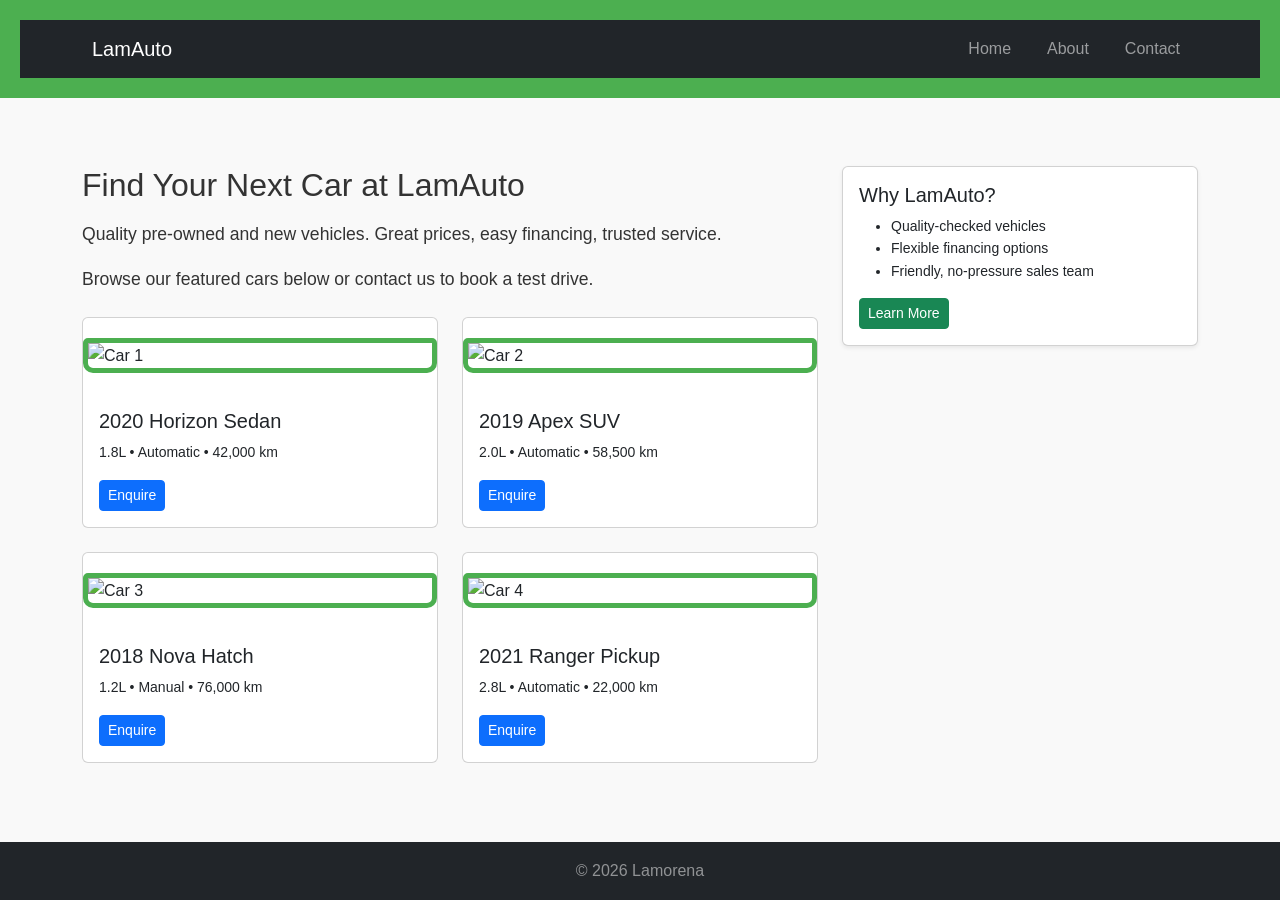
==== index.html @ a67252d9 "Updated LamAuto About and Contact pages" ====
<!DOCTYPE html>

<html lang="en">
<head>
    <meta charset="UTF-8">
    <meta name="viewport" content="width=device-width, initial-scale=1.0">
    <title>LamAuto | Car Dealership</title>

    <!-- Bootstrap CSS -->
    <link href="https://cdn.jsdelivr.net/npm/bootstrap@5.3.0/dist/css/bootstrap.min.css" rel="stylesheet">

    <!-- Custom CSS -->
    <link rel="stylesheet" href="styles.css">
</head>
<body>
  <!-- Header / Bootstrap Navbar -->
  <header>
    <nav class="navbar navbar-expand-lg navbar-dark bg-dark">
      <div class="container">
        <a class="navbar-brand" href="index.html">LamAuto</a>

        <!-- Mobile toggle button -->
        <button class="navbar-toggler" type="button" data-bs-toggle="collapse" data-bs-target="#navbarNav"
                aria-controls="navbarNav" aria-expanded="false" aria-label="Toggle navigation">
          <span class="navbar-toggler-icon"></span>
        </button>

        <!-- Collapsible navigation links -->
        <div class="collapse navbar-collapse" id="navbarNav">
          <ul class="navbar-nav ms-auto">
  <li class="nav-item"><a class="nav-link" href="index.html">Home</a></li>
  <li class="nav-item"><a class="nav-link" href="about.html">About</a></li>
  <li class="nav-item"><a class="nav-link" href="contact.html">Contact</a></li>
</ul>
        </div>
      </div>
    </nav>
  </header>

  <!-- Main content with Bootstrap grid -->
  <main class="container my-5">
  <div class="row g-4">
    
    <!-- Left column: Intro + Featured Cars -->
    <div class="col-md-8">
      <h2 class="mb-3">Find Your Next Car at LamAuto</h2>
      <p>Quality pre‑owned and new vehicles. Great prices, easy financing, trusted service.</p>
      <p class="mb-4">Browse our featured cars below or contact us to book a test drive.</p>

      <div class="row row-cols-1 row-cols-md-2 g-4">

        <!-- Car 1 -->
        <div class="col">
          <div class="card h-100">
            <img src="images/car1.jpg" class="card-img-top" alt="Car 1">
            <div class="card-body">
              <h5 class="card-title">2020 Horizon Sedan</h5>
              <p class="card-text small">1.8L • Automatic • 42,000 km</p>
              <a href="contact.html" class="btn btn-primary btn-sm">Enquire</a>
            </div>
          </div>
        </div>

        <!-- Car 2 -->
        <div class="col">
          <div class="card h-100">
            <img src="images/car2.jpg" class="card-img-top" alt="Car 2">
            <div class="card-body">
              <h5 class="card-title">2019 Apex SUV</h5>
              <p class="card-text small">2.0L • Automatic • 58,500 km</p>
              <a href="contact.html" class="btn btn-primary btn-sm">Enquire</a>
            </div>
          </div>
        </div>

        <!-- Car 3 -->
        <div class="col">
          <div class="card h-100">
            <img src="images/car3.jpg" class="card-img-top" alt="Car 3">
            <div class="card-body">
              <h5 class="card-title">2018 Nova Hatch</h5>
              <p class="card-text small">1.2L • Manual • 76,000 km</p>
              <a href="contact.html" class="btn btn-primary btn-sm">Enquire</a>
            </div>
          </div>
        </div>

        <!-- Car 4 -->
        <div class="col">
          <div class="card h-100">
            <img src="images/car4.jpg" class="card-img-top" alt="Car 4">
            <div class="card-body">
              <h5 class="card-title">2021 Ranger Pickup</h5>
              <p class="card-text small">2.8L • Automatic • 22,000 km</p>
              <a href="contact.html" class="btn btn-primary btn-sm">Enquire</a>
            </div>
          </div>
        </div>

      </div>
    </div>

    <!-- Right column: Why choose us -->
    <div class="col-md-4">
      <div class="card shadow-sm">
        <div class="card-body">
          <h5 class="card-title">Why LamAuto?</h5>
          <ul class="small mb-3">
            <li>Quality‑checked vehicles</li>
            <li>Flexible financing options</li>
            <li>Friendly, no‑pressure sales team</li>
          </ul>
          <a href="about.html" class="btn btn-success btn-sm">Learn More</a>
        </div>
      </div>
    </div>

  </div>
</main>

  <!-- Footer -->
  <footer class="bg-dark text-white-50 py-3">
    <div class="container text-center">
      &copy; 2026 Lamorena
    </div>
  </footer>

  <!-- Bootstrap JS and dependencies (keep these just before </body>) -->
  <script src="https://cdn.jsdelivr.net/npm/@popperjs/core@2.11.6/dist/umd/popper.min.js"></script>
  <script src="https://cdn.jsdelivr.net/npm/bootstrap@5.3.0/dist/js/bootstrap.min.js"></script>
</body>
</html>
---- styles.css ----
body {
  font-family: Arial, sans-serif;
  color: #333;
  background-color: #f9f9f9;
  margin: 0;
  padding: 0;
  line-height: 1.6;}

header{
    background-color: #4caf50;
    color: white;
    padding: 20px;
    text-align: center;}  

header h1{
    margin: 0;
}    

nav a{
    color: white;
    text-decoration: none;
    margin: 0 10px;
}

nav a:hover{
    text-decoration: underline;
}

main{ 
    padding: 20px;
    max-width: 800px;
    margin: 0 auto;
}

main img{ 
    max-width: 100%;
    height: auto;
    display: block;
    margin: 20px 0;
}

footer{
    background-color: #333;
    color: white;
    text-align: center;
    padding: 10px;
    position: fixed;
    bottom: 0;
    width: 100%;
}

p{
    font-size: 1.1em;
}

a{
    color: #4caf50;
    text-decoration: none;
}

a:hover{
    text-decoration: underline;
}

img{
    border: 5px solid #4caf50;
    border-radius: 10px;
}

main a[href^="mailto:"] {
    color: #ff5722;
    font-weight: bold;
}
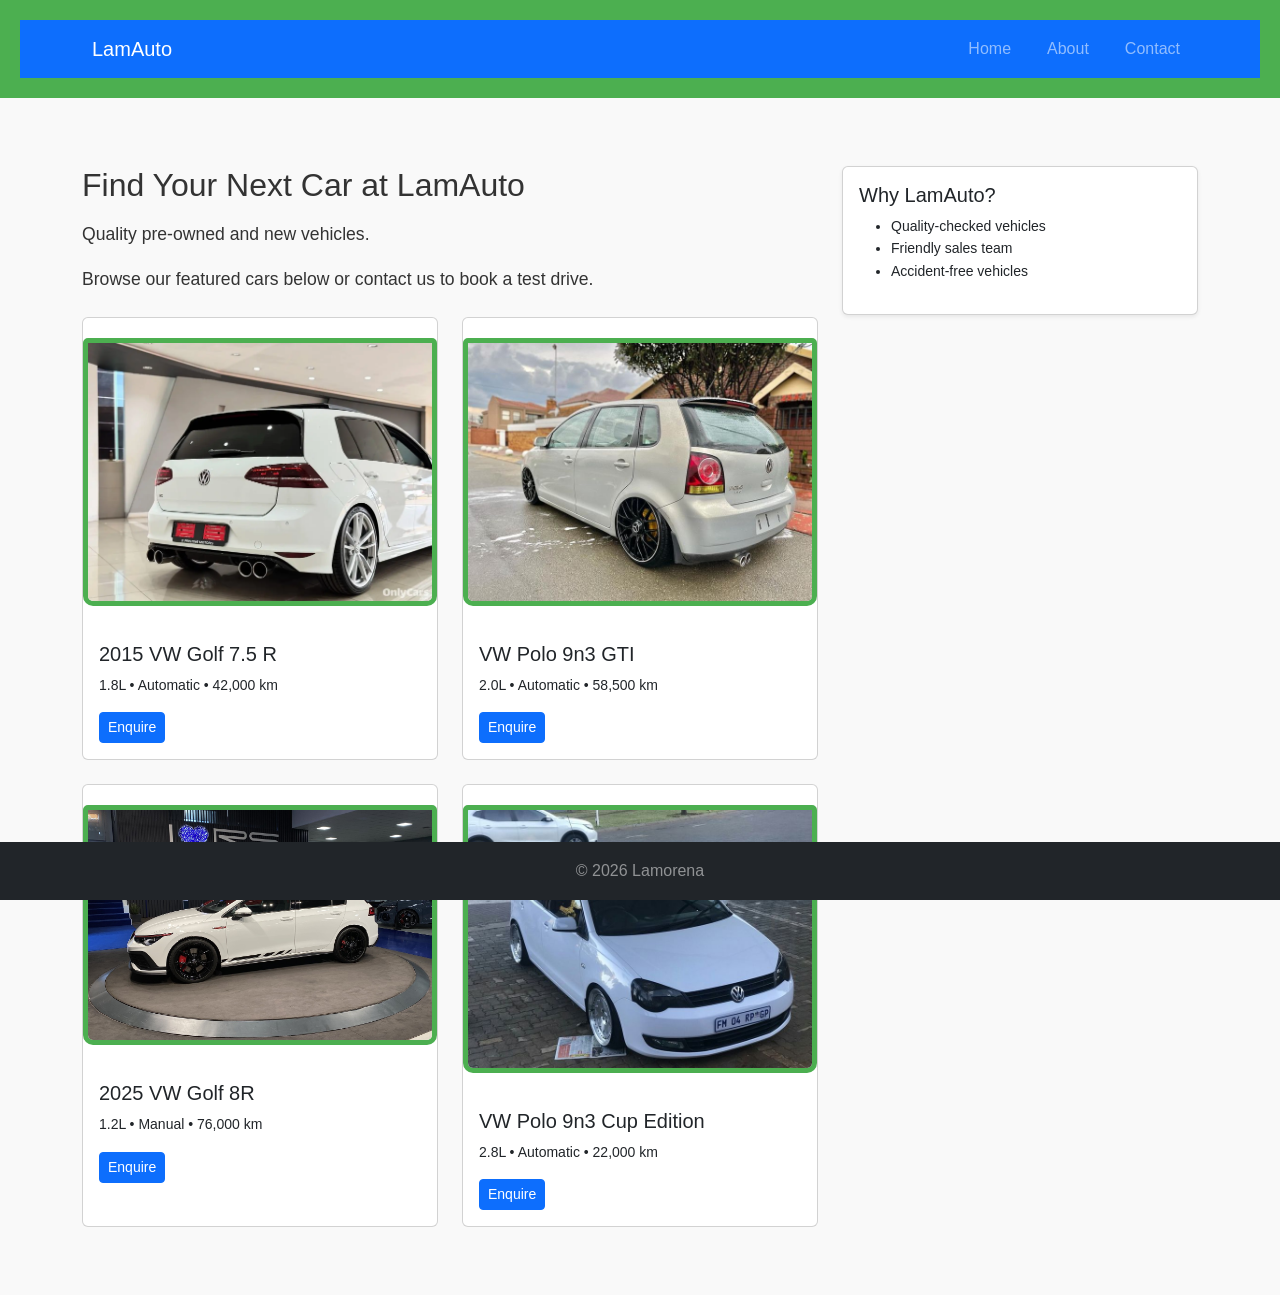
==== commit 7001a1ba: "Updated navbar color, car names, Why LamAuto card, and removed sentence" ====
--- a/index.html
+++ b/index.html
@@ -15,7 +15,7 @@
 <body>
   <!-- Header / Bootstrap Navbar -->
   <header>
-    <nav class="navbar navbar-expand-lg navbar-dark bg-dark">
+    <nav class="navbar navbar-expand-lg navbar-dark bg-primary">
       <div class="container">
         <a class="navbar-brand" href="index.html">LamAuto</a>
 
@@ -44,7 +44,7 @@
     <!-- Left column: Intro + Featured Cars -->
     <div class="col-md-8">
       <h2 class="mb-3">Find Your Next Car at LamAuto</h2>
-      <p>Quality pre‑owned and new vehicles. Great prices, easy financing, trusted service.</p>
+      <p>Quality pre‑owned and new vehicles.</p>
       <p class="mb-4">Browse our featured cars below or contact us to book a test drive.</p>
 
       <div class="row row-cols-1 row-cols-md-2 g-4">
@@ -54,7 +54,7 @@
           <div class="card h-100">
             <img src="images/car1.jpg" class="card-img-top" alt="Car 1">
             <div class="card-body">
-              <h5 class="card-title">2020 Horizon Sedan</h5>
+              <h5 class="card-title">2015 VW Golf 7.5 R</h5>
               <p class="card-text small">1.8L • Automatic • 42,000 km</p>
               <a href="contact.html" class="btn btn-primary btn-sm">Enquire</a>
             </div>
@@ -66,7 +66,7 @@
           <div class="card h-100">
             <img src="images/car2.jpg" class="card-img-top" alt="Car 2">
             <div class="card-body">
-              <h5 class="card-title">2019 Apex SUV</h5>
+              <h5 class="card-title">VW Polo 9n3 GTI</h5>
               <p class="card-text small">2.0L • Automatic • 58,500 km</p>
               <a href="contact.html" class="btn btn-primary btn-sm">Enquire</a>
             </div>
@@ -78,7 +78,7 @@
           <div class="card h-100">
             <img src="images/car3.jpg" class="card-img-top" alt="Car 3">
             <div class="card-body">
-              <h5 class="card-title">2018 Nova Hatch</h5>
+              <h5 class="card-title">2025 VW Golf 8R</h5>
               <p class="card-text small">1.2L • Manual • 76,000 km</p>
               <a href="contact.html" class="btn btn-primary btn-sm">Enquire</a>
             </div>
@@ -90,7 +90,7 @@
           <div class="card h-100">
             <img src="images/car4.jpg" class="card-img-top" alt="Car 4">
             <div class="card-body">
-              <h5 class="card-title">2021 Ranger Pickup</h5>
+              <h5 class="card-title">VW Polo 9n3 Cup Edition</h5>
               <p class="card-text small">2.8L • Automatic • 22,000 km</p>
               <a href="contact.html" class="btn btn-primary btn-sm">Enquire</a>
             </div>
@@ -102,18 +102,17 @@
 
     <!-- Right column: Why choose us -->
     <div class="col-md-4">
-      <div class="card shadow-sm">
-        <div class="card-body">
-          <h5 class="card-title">Why LamAuto?</h5>
-          <ul class="small mb-3">
-            <li>Quality‑checked vehicles</li>
-            <li>Flexible financing options</li>
-            <li>Friendly, no‑pressure sales team</li>
-          </ul>
-          <a href="about.html" class="btn btn-success btn-sm">Learn More</a>
-        </div>
-      </div>
+  <div class="card shadow-sm">
+    <div class="card-body">
+      <h5 class="card-title">Why LamAuto?</h5>
+      <ul class="small mb-3">
+        <li>Quality‑checked vehicles</li>
+        <li>Friendly sales team</li>
+        <li>Accident‑free vehicles</li>
+      </ul>
     </div>
+  </div>
+</div>
 
   </div>
 </main>
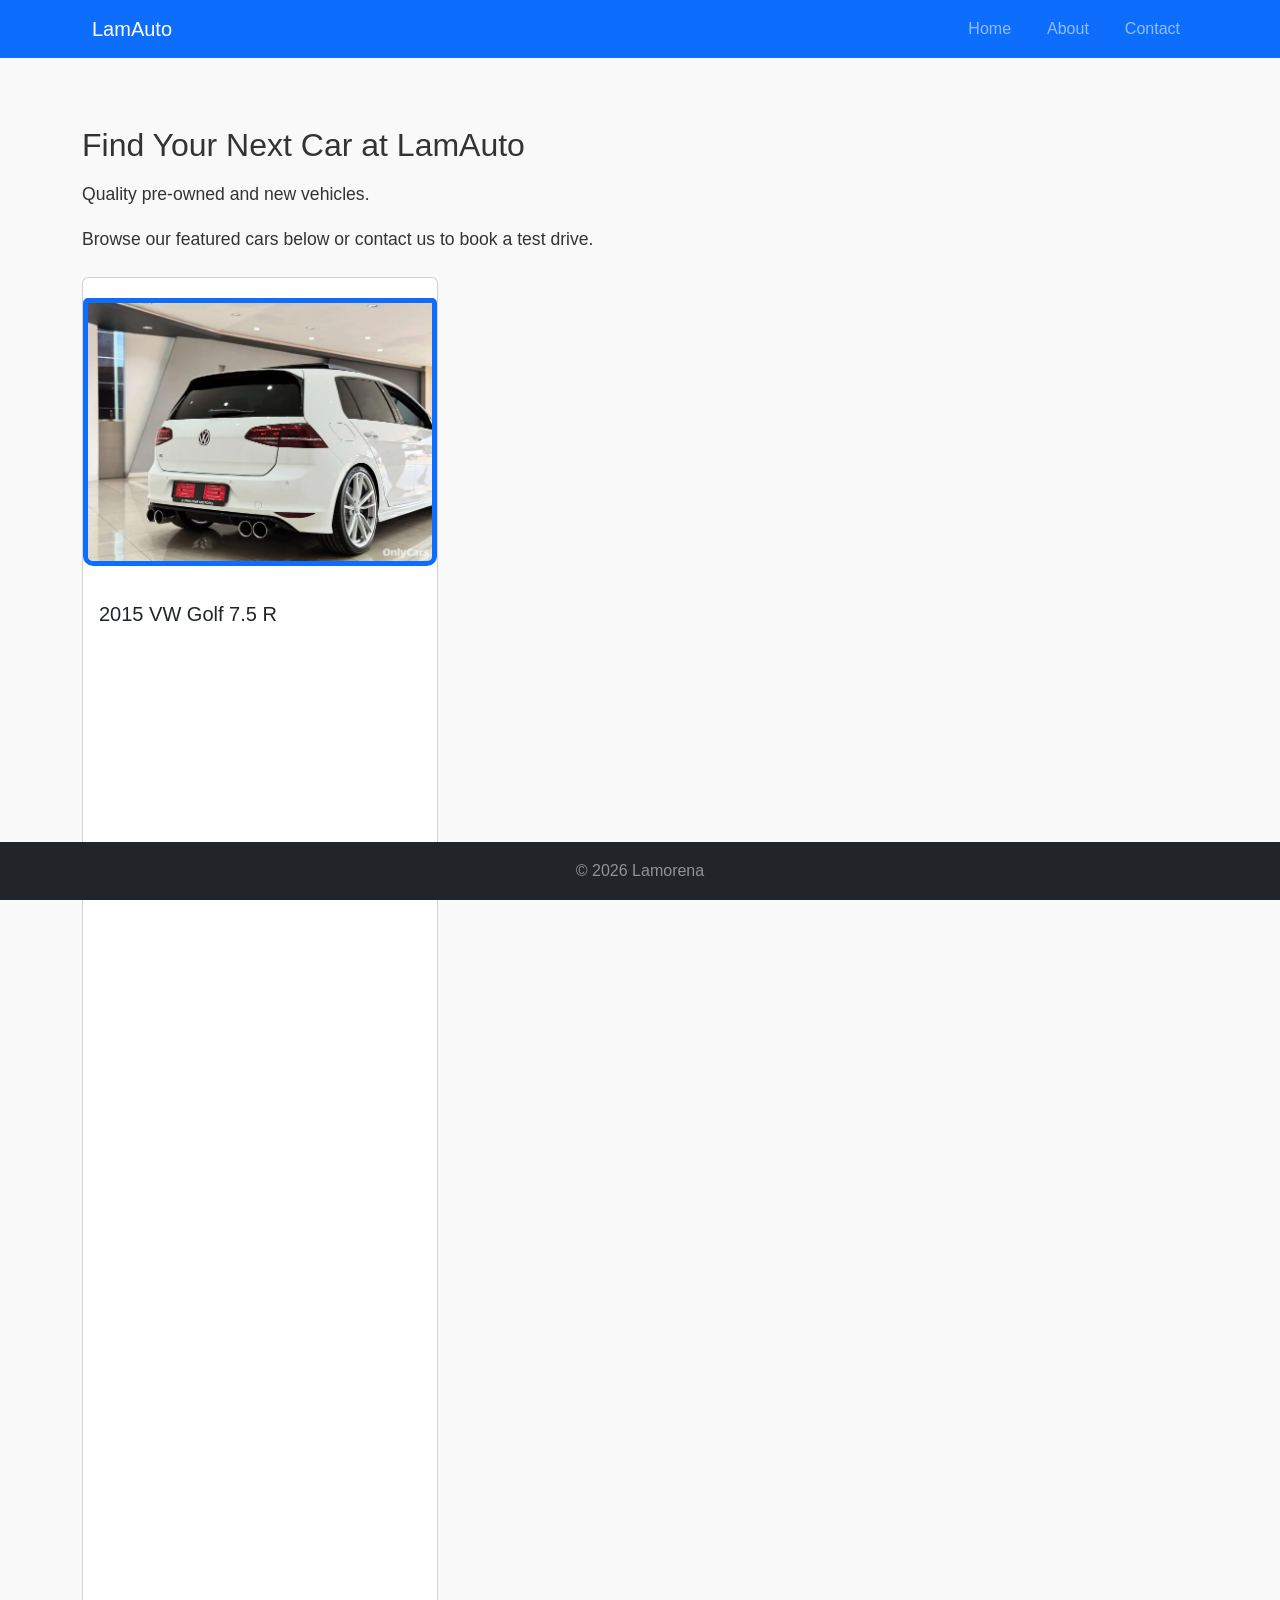
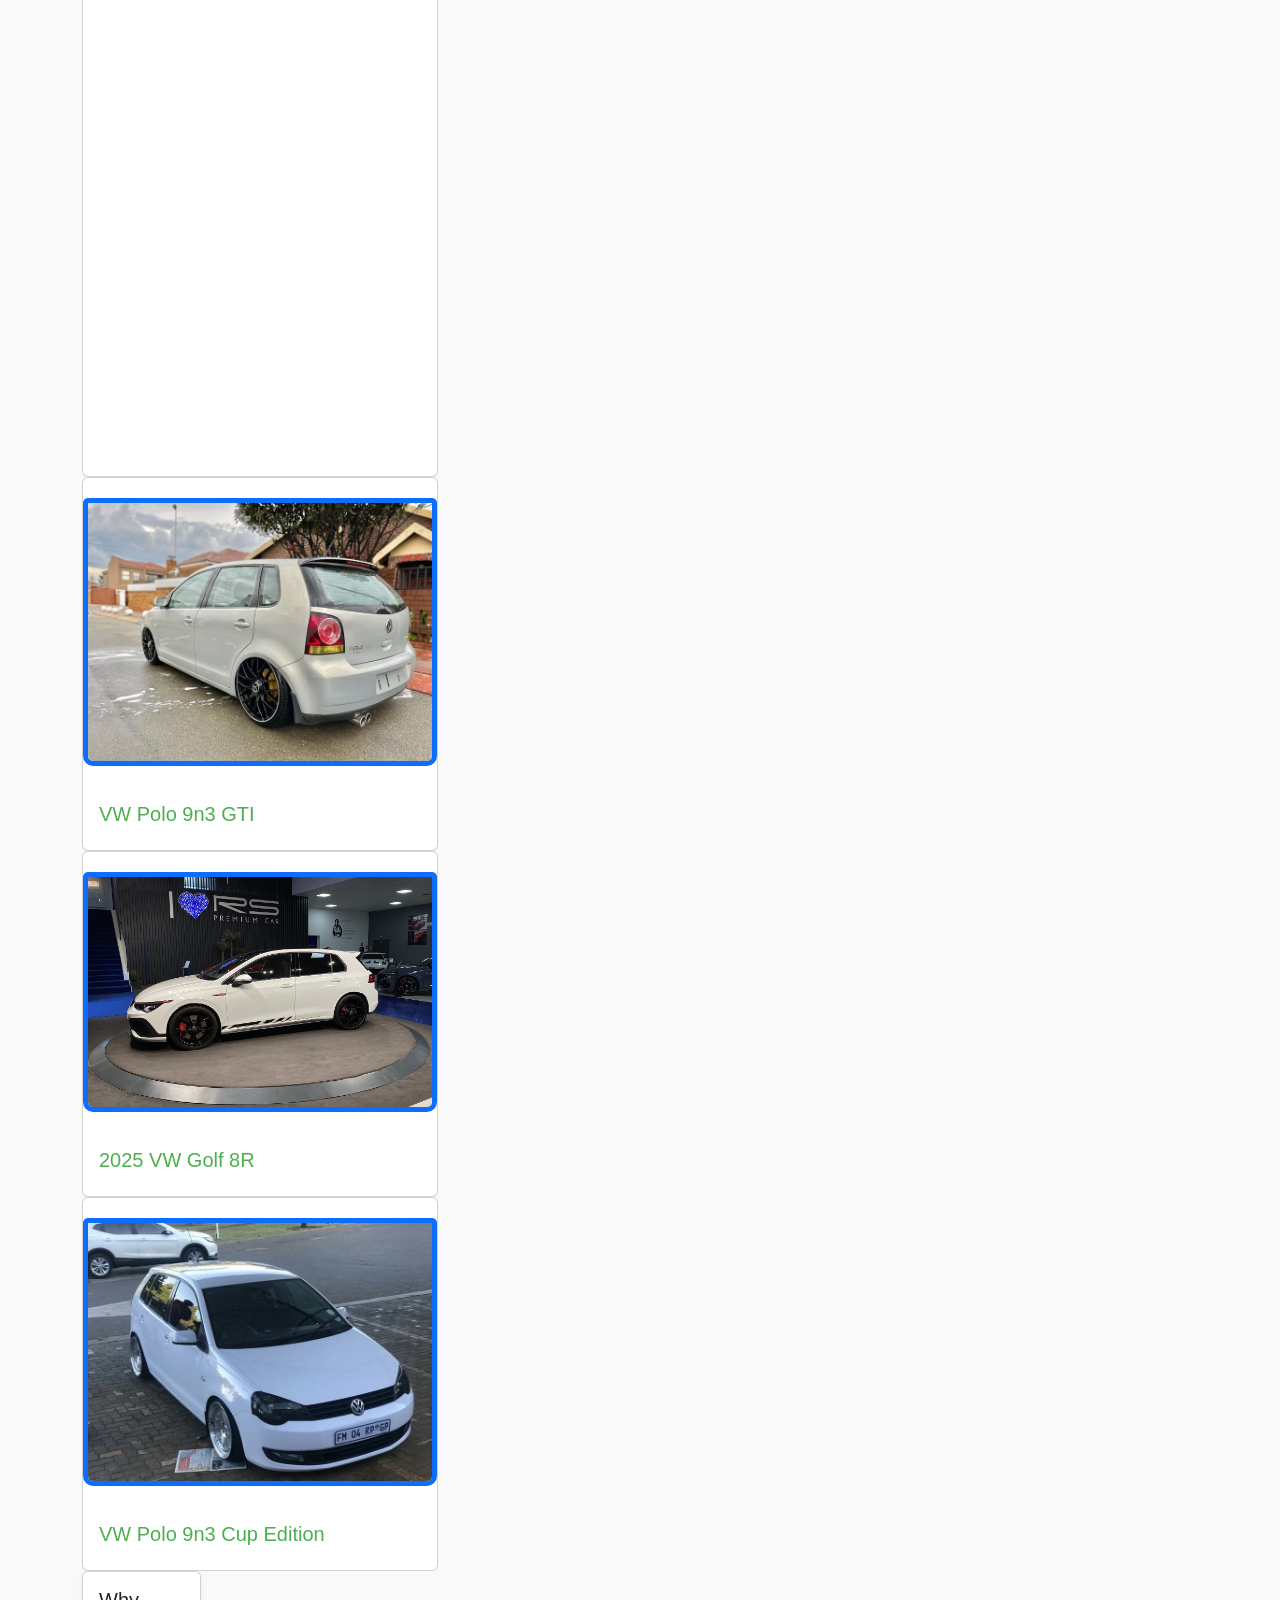
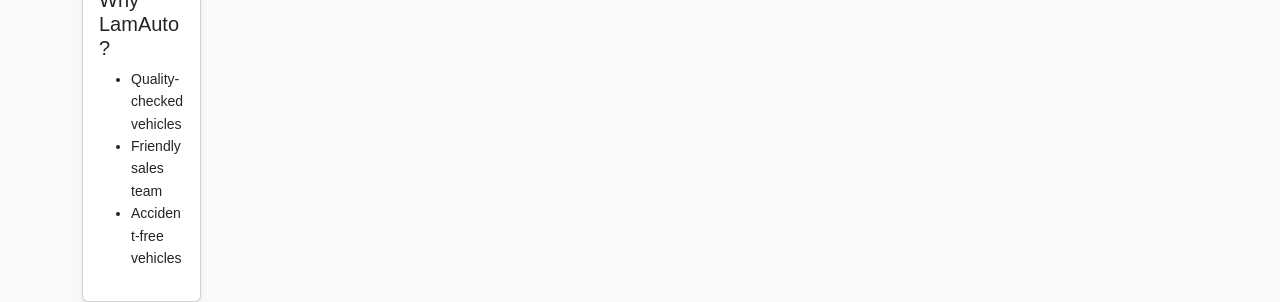
==== commit af86b96d: "Remove Enquire buttons and car details from home cards" ====
--- a/index.html
+++ b/index.html
@@ -55,8 +55,7 @@
             <img src="images/car1.jpg" class="card-img-top" alt="Car 1">
             <div class="card-body">
               <h5 class="card-title">2015 VW Golf 7.5 R</h5>
-              <p class="card-text small">1.8L • Automatic • 42,000 km</p>
-              <a href="contact.html" class="btn btn-primary btn-sm">Enquire</a>
+              <a href="contact.html" 
             </div>
           </div>
         </div>
@@ -67,8 +66,7 @@
             <img src="images/car2.jpg" class="card-img-top" alt="Car 2">
             <div class="card-body">
               <h5 class="card-title">VW Polo 9n3 GTI</h5>
-              <p class="card-text small">2.0L • Automatic • 58,500 km</p>
-              <a href="contact.html" class="btn btn-primary btn-sm">Enquire</a>
+              <a href="contact.html" 
             </div>
           </div>
         </div>
@@ -79,8 +77,7 @@
             <img src="images/car3.jpg" class="card-img-top" alt="Car 3">
             <div class="card-body">
               <h5 class="card-title">2025 VW Golf 8R</h5>
-              <p class="card-text small">1.2L • Manual • 76,000 km</p>
-              <a href="contact.html" class="btn btn-primary btn-sm">Enquire</a>
+              <a href="contact.html" 
             </div>
           </div>
         </div>
@@ -91,8 +88,7 @@
             <img src="images/car4.jpg" class="card-img-top" alt="Car 4">
             <div class="card-body">
               <h5 class="card-title">VW Polo 9n3 Cup Edition</h5>
-              <p class="card-text small">2.8L • Automatic • 22,000 km</p>
-              <a href="contact.html" class="btn btn-primary btn-sm">Enquire</a>
+              <a href="contact.html" 
             </div>
           </div>
         </div>
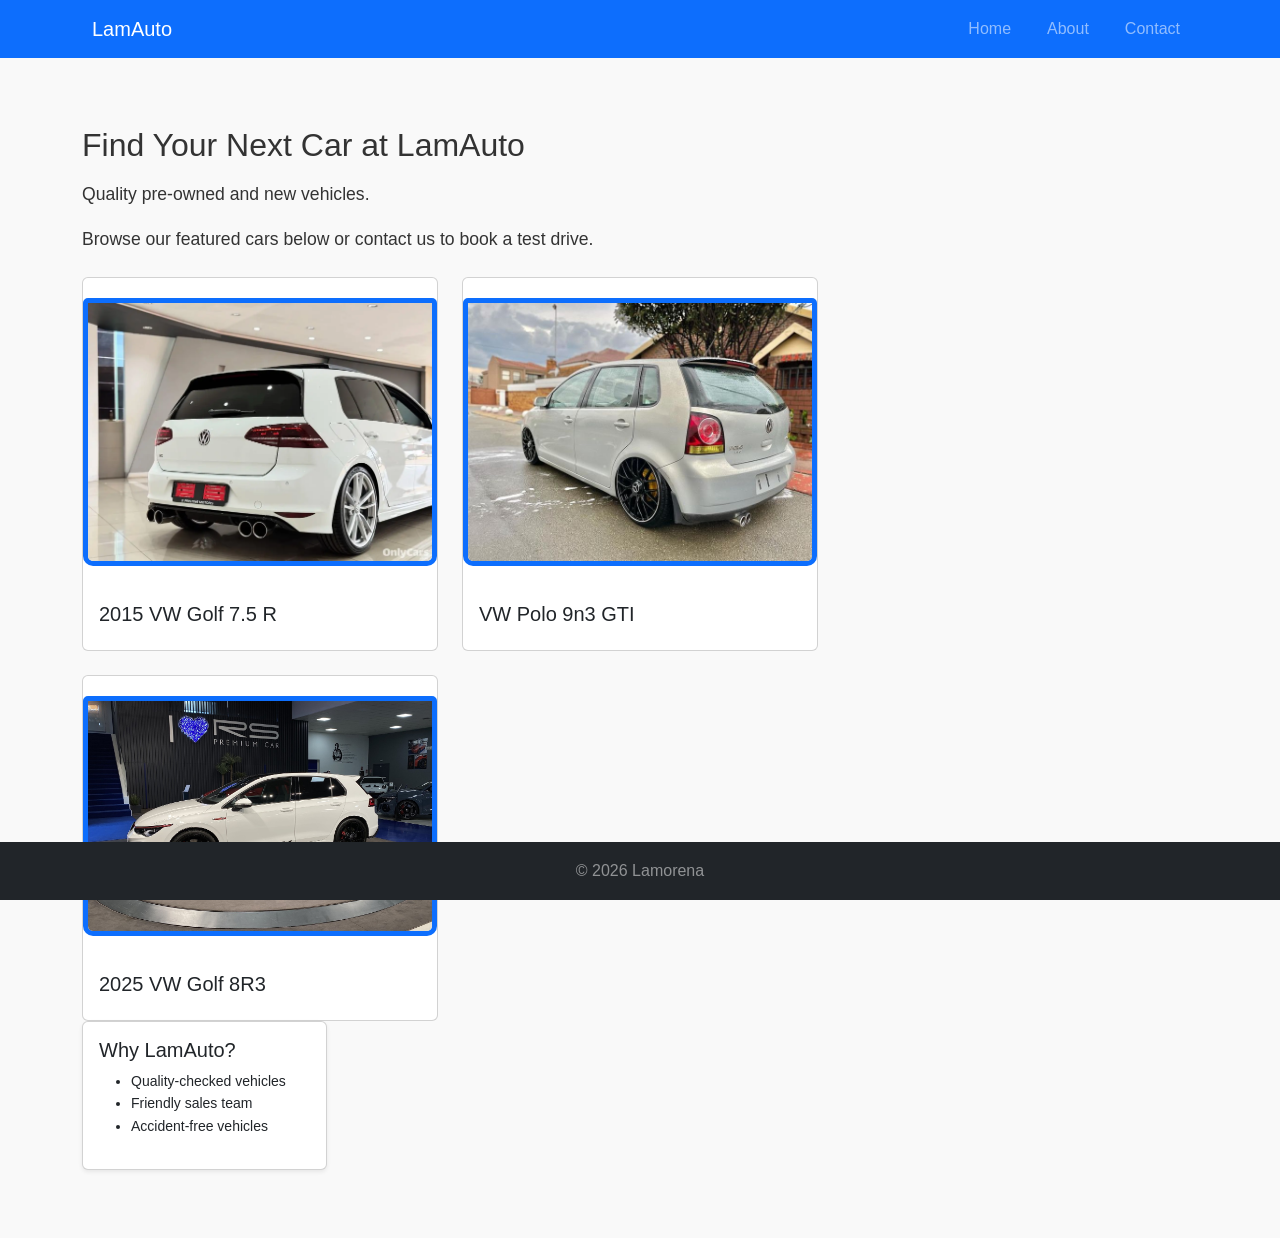
==== commit 90c739eb: "Fix featured cars grid: proper Bootstrap row/cols for 2x2 layout" ====
--- a/index.html
+++ b/index.html
@@ -47,54 +47,44 @@
       <p>Quality pre‑owned and new vehicles.</p>
       <p class="mb-4">Browse our featured cars below or contact us to book a test drive.</p>
 
-      <div class="row row-cols-1 row-cols-md-2 g-4">
+     <!-- Featured Cars grid (2 columns on md+, 1 column on mobile) -->
+<div class="row row-cols-1 row-cols-md-2 g-4">
 
-        <!-- Car 1 -->
-        <div class="col">
-          <div class="card h-100">
-            <img src="images/car1.jpg" class="card-img-top" alt="Car 1">
-            <div class="card-body">
-              <h5 class="card-title">2015 VW Golf 7.5 R</h5>
-              <a href="contact.html" 
-            </div>
-          </div>
-        </div>
-
-        <!-- Car 2 -->
-        <div class="col">
-          <div class="card h-100">
-            <img src="images/car2.jpg" class="card-img-top" alt="Car 2">
-            <div class="card-body">
-              <h5 class="card-title">VW Polo 9n3 GTI</h5>
-              <a href="contact.html" 
-            </div>
-          </div>
-        </div>
-
-        <!-- Car 3 -->
-        <div class="col">
-          <div class="card h-100">
-            <img src="images/car3.jpg" class="card-img-top" alt="Car 3">
-            <div class="card-body">
-              <h5 class="card-title">2025 VW Golf 8R</h5>
-              <a href="contact.html" 
-            </div>
-          </div>
-        </div>
-
-        <!-- Car 4 -->
-        <div class="col">
-          <div class="card h-100">
-            <img src="images/car4.jpg" class="card-img-top" alt="Car 4">
-            <div class="card-body">
-              <h5 class="card-title">VW Polo 9n3 Cup Edition</h5>
-              <a href="contact.html" 
-            </div>
-          </div>
-        </div>
-
+  <!-- Car 1 -->
+  <div class="col">
+    <div class="card h-100">
+      <img src="images/car1.jpg" class="card-img-top" alt="2015 VW Golf 7.5 R">
+      <div class="card-body">
+        <h5 class="card-title mb-2">2015 VW Golf 7.5 R</h5>
+        <!-- details and enquire removed -->
       </div>
     </div>
+  </div>
+
+  <!-- Car 2 -->
+  <div class="col">
+    <div class="card h-100">
+      <img src="images/car2.jpg" class="card-img-top" alt="VW Polo 9n3 GTI">
+      <div class="card-body">
+        <h5 class="card-title mb-2">VW Polo 9n3 GTI</h5>
+        <!-- details and enquire removed -->
+      </div>
+    </div>
+  </div>
+
+  <!-- Car 3 -->
+  <div class="col">
+    <div class="card h-100">
+      <img src="images/car3.jpg" class="card-img-top" alt="2025 VW Golf 8R3">
+      <div class="card-body">
+        <h5 class="card-title mb-2">2025 VW Golf 8R3</h
+      <div class="card-body">
+        <!-- details and enquire removed -->
+      </div>
+    </div>
+  </div>
+
+</div>
 
     <!-- Right column: Why choose us -->
     <div class="col-md-4">
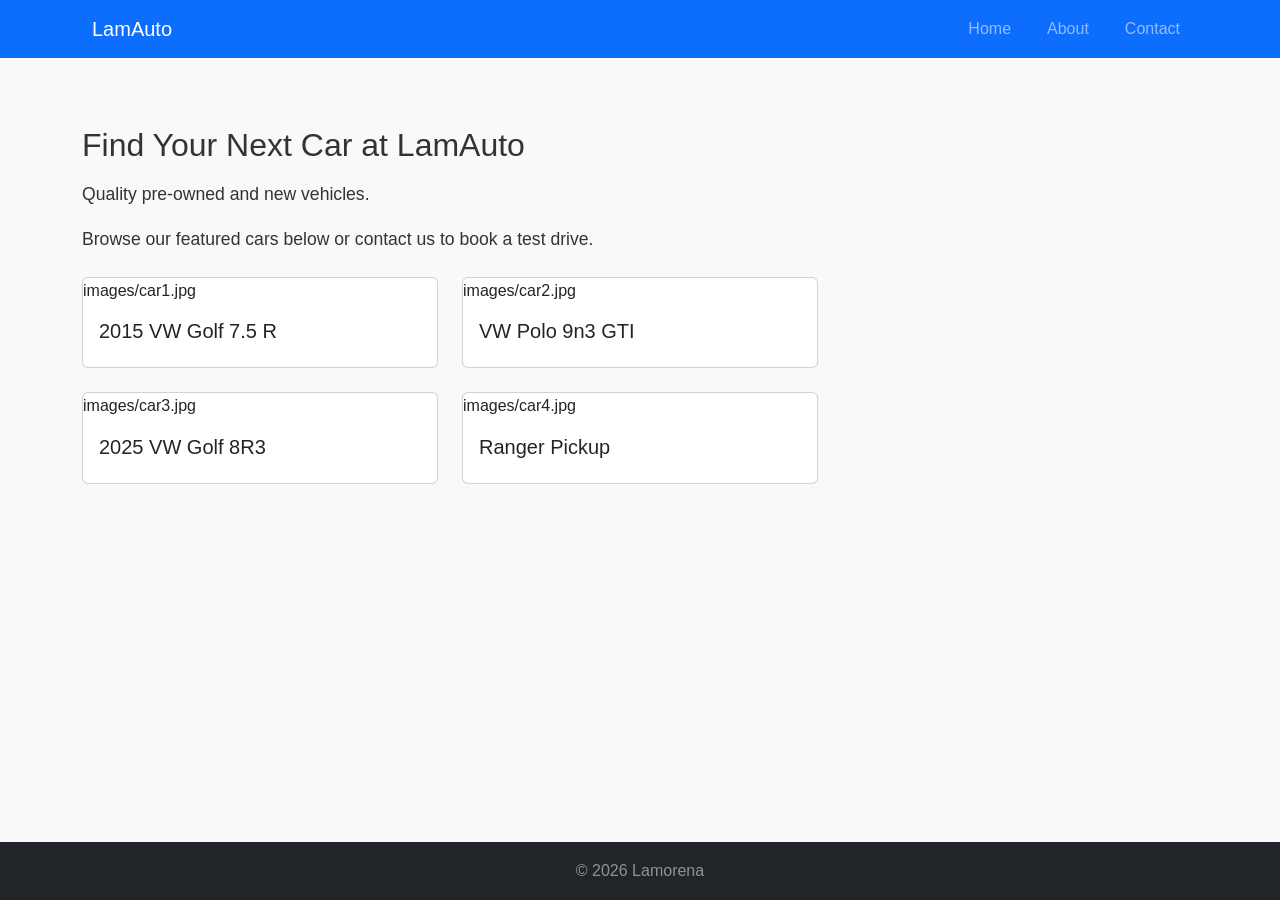
==== commit 8439aea6: "Fix cars grid and include Car 4 (proper 2x2 layout)" ====
--- a/index.html
+++ b/index.html
@@ -47,16 +47,15 @@
       <p>Quality pre‑owned and new vehicles.</p>
       <p class="mb-4">Browse our featured cars below or contact us to book a test drive.</p>
 
-     <!-- Featured Cars grid (2 columns on md+, 1 column on mobile) -->
+     <!-- Featured Cars grid (2 columns on md+, 1 on mobile) -->
 <div class="row row-cols-1 row-cols-md-2 g-4">
 
   <!-- Car 1 -->
   <div class="col">
     <div class="card h-100">
-      <img src="images/car1.jpg" class="card-img-top" alt="2015 VW Golf 7.5 R">
+      images/car1.jpg
       <div class="card-body">
         <h5 class="card-title mb-2">2015 VW Golf 7.5 R</h5>
-        <!-- details and enquire removed -->
       </div>
     </div>
   </div>
@@ -64,10 +63,9 @@
   <!-- Car 2 -->
   <div class="col">
     <div class="card h-100">
-      <img src="images/car2.jpg" class="card-img-top" alt="VW Polo 9n3 GTI">
+      images/car2.jpg
       <div class="card-body">
         <h5 class="card-title mb-2">VW Polo 9n3 GTI</h5>
-        <!-- details and enquire removed -->
       </div>
     </div>
   </div>
@@ -75,32 +73,24 @@
   <!-- Car 3 -->
   <div class="col">
     <div class="card h-100">
-      <img src="images/car3.jpg" class="card-img-top" alt="2025 VW Golf 8R3">
+      images/car3.jpg
       <div class="card-body">
-        <h5 class="card-title mb-2">2025 VW Golf 8R3</h
+        <h5 class="card-title mb-2">2025 VW Golf 8R3</h5>
+      </div>
+    </div>
+  </div>
+
+  <!-- Car 4 -->
+  <div class="col">
+    <div class="card h-100">
+      images/car4.jpg
       <div class="card-body">
-        <!-- details and enquire removed -->
+        <h5 class="card-title mb-2">Ranger Pickup</h5>
       </div>
     </div>
   </div>
 
 </div>
-
-    <!-- Right column: Why choose us -->
-    <div class="col-md-4">
-  <div class="card shadow-sm">
-    <div class="card-body">
-      <h5 class="card-title">Why LamAuto?</h5>
-      <ul class="small mb-3">
-        <li>Quality‑checked vehicles</li>
-        <li>Friendly sales team</li>
-        <li>Accident‑free vehicles</li>
-      </ul>
-    </div>
-  </div>
-</div>
-
-  </div>
 </main>
 
   <!-- Footer -->
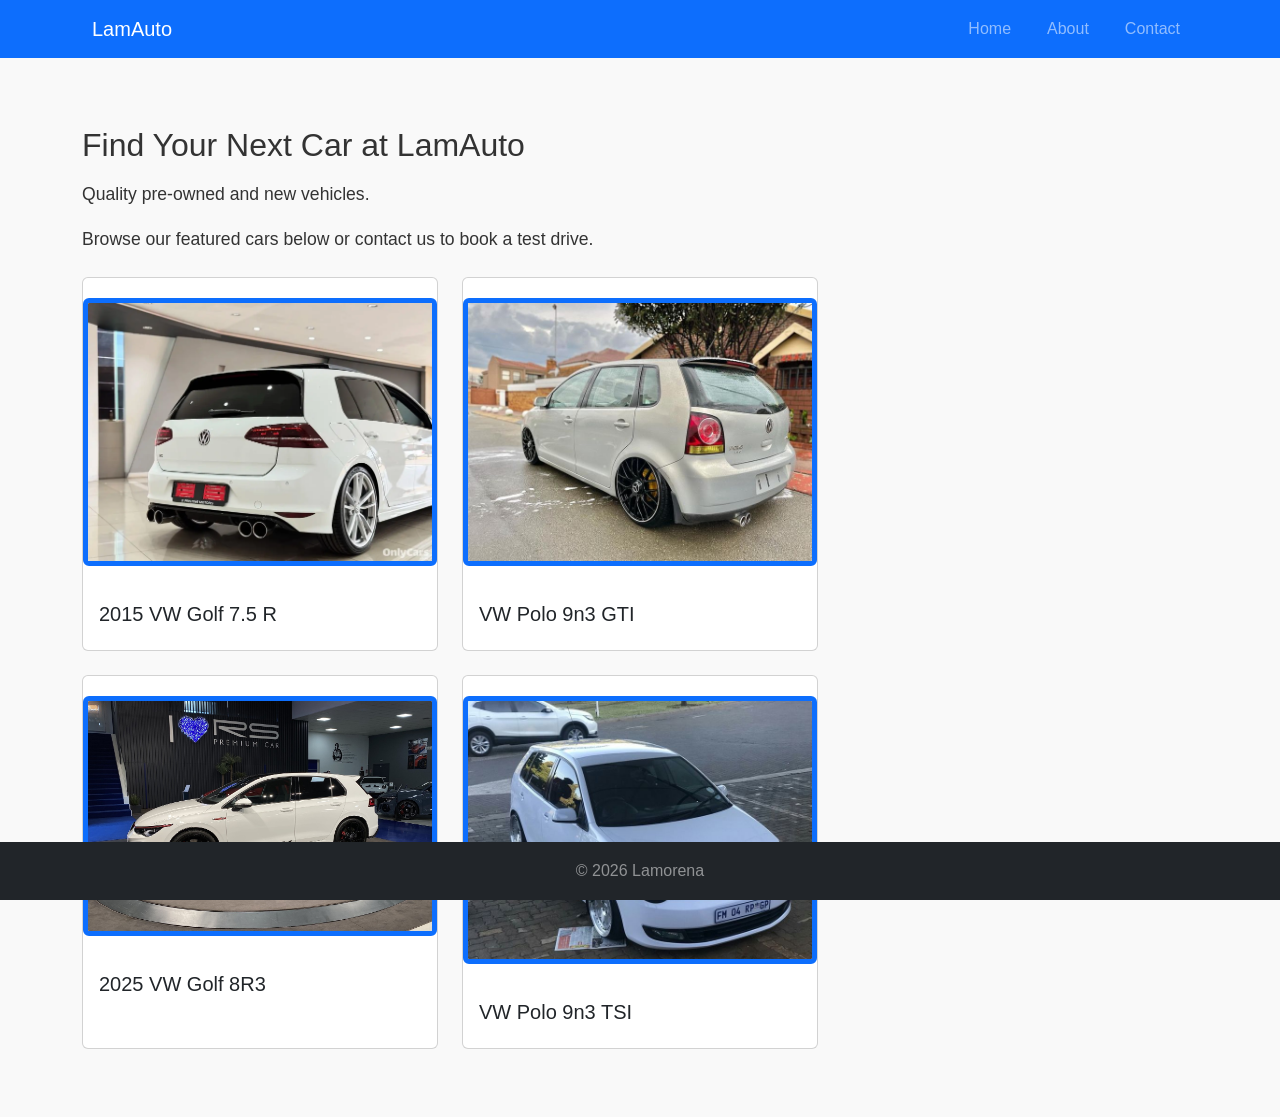
==== commit 3cffb1b8: "Fix car grid: restore <img> tags and correct Car 4 title" ====
--- a/index.html
+++ b/index.html
@@ -47,15 +47,16 @@
       <p>Quality pre‑owned and new vehicles.</p>
       <p class="mb-4">Browse our featured cars below or contact us to book a test drive.</p>
 
-     <!-- Featured Cars grid (2 columns on md+, 1 on mobile) -->
+    <!-- Featured Cars grid (2 columns on md+, 1 on mobile) -->
 <div class="row row-cols-1 row-cols-md-2 g-4">
 
   <!-- Car 1 -->
   <div class="col">
     <div class="card h-100">
-      images/car1.jpg
+      <img src="images/car1.jpg" class="card-img-top img-fluid rounded" alt="Car 1: 2015 VW Golf 7.5 R">
       <div class="card-body">
         <h5 class="card-title mb-2">2015 VW Golf 7.5 R</h5>
+        <!-- no details / no Enquire button -->
       </div>
     </div>
   </div>
@@ -63,9 +64,10 @@
   <!-- Car 2 -->
   <div class="col">
     <div class="card h-100">
-      images/car2.jpg
+      <img src="images/car2.jpg" class="card-img-top img-fluid rounded" alt="Car 2: VW Polo 9n3 GTI">
       <div class="card-body">
         <h5 class="card-title mb-2">VW Polo 9n3 GTI</h5>
+        <!-- no details / no Enquire button -->
       </div>
     </div>
   </div>
@@ -73,9 +75,10 @@
   <!-- Car 3 -->
   <div class="col">
     <div class="card h-100">
-      images/car3.jpg
+      <img src="images/car3.jpg" class="card-img-top img-fluid rounded" alt="Car 3: 2025 VW Golf 8R3">
       <div class="card-body">
         <h5 class="card-title mb-2">2025 VW Golf 8R3</h5>
+        <!-- no details / no Enquire button -->
       </div>
     </div>
   </div>
@@ -83,9 +86,10 @@
   <!-- Car 4 -->
   <div class="col">
     <div class="card h-100">
-      images/car4.jpg
+      <img src="images/car4.jpg" class="card-img-top img-fluid rounded" alt="Car 4: VW Polo 9n3 TSI">
       <div class="card-body">
-        <h5 class="card-title mb-2">Ranger Pickup</h5>
+        <h5 class="card-title mb-2">VW Polo 9n3 TSI</h5>
+        <!-- no details / no Enquire button -->
       </div>
     </div>
   </div>
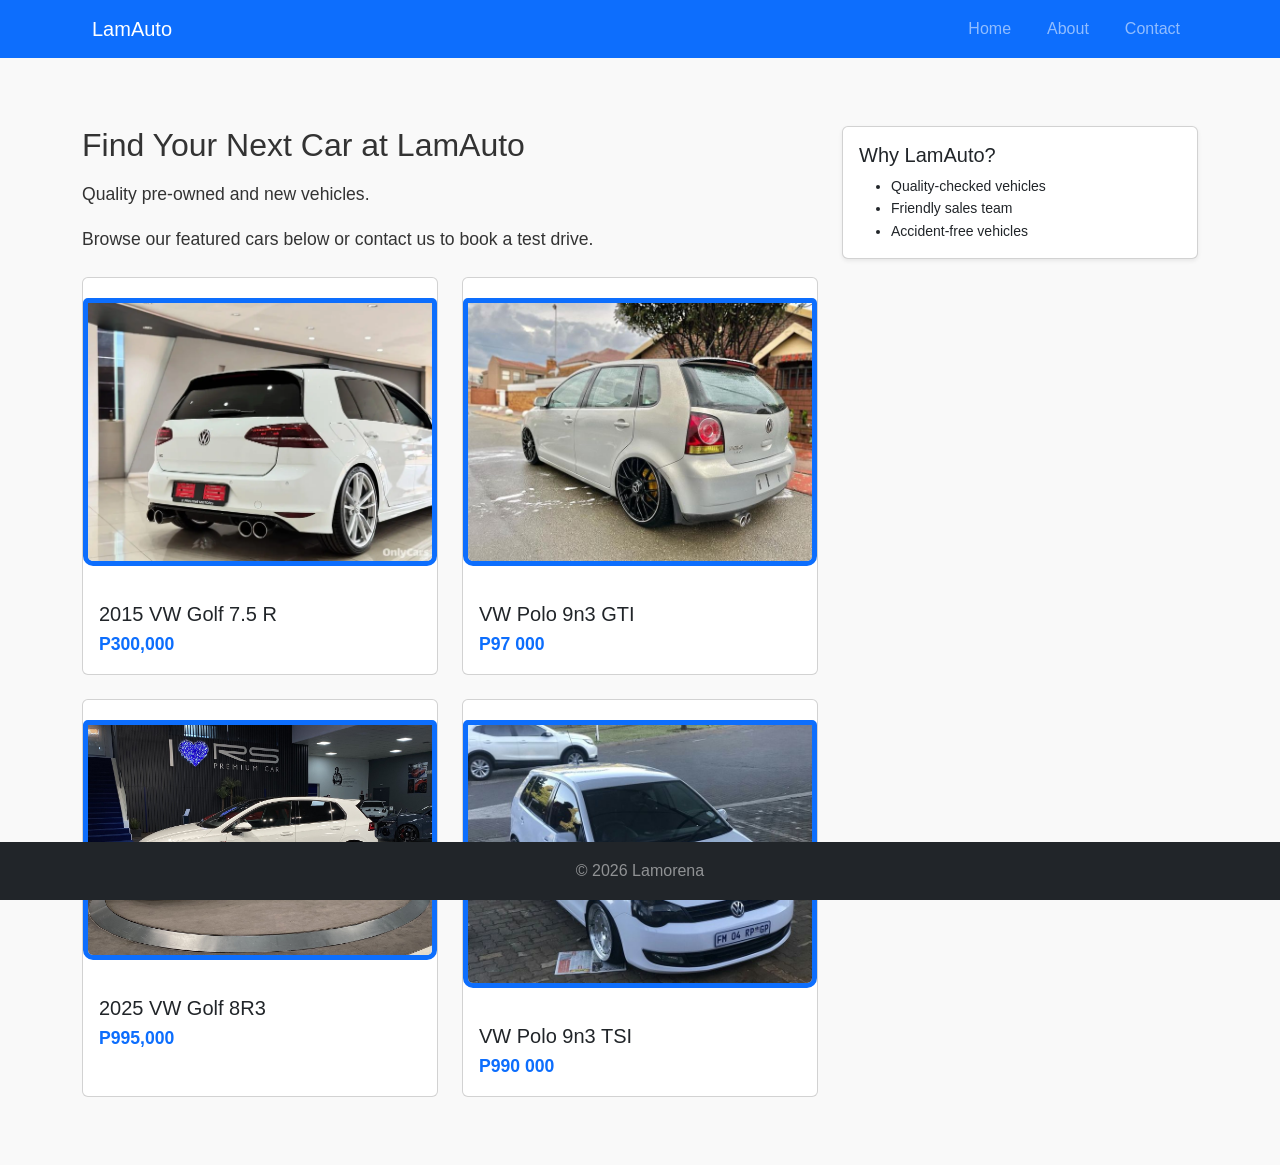
==== commit 988296c7: "Style updates: prices color, restored Why LamAuto sidebar" ====
--- a/index.html
+++ b/index.html
@@ -38,63 +38,80 @@
   </header>
 
   <!-- Main content with Bootstrap grid -->
-  <main class="container my-5">
+ <main class="container my-5">
   <div class="row g-4">
-    
-    <!-- Left column: Intro + Featured Cars -->
+    <!-- LEFT: headline + featured cars -->
     <div class="col-md-8">
       <h2 class="mb-3">Find Your Next Car at LamAuto</h2>
-      <p>Quality pre‑owned and new vehicles.</p>
+      <p>Quality pre-owned and new vehicles.</p>
       <p class="mb-4">Browse our featured cars below or contact us to book a test drive.</p>
 
-    <!-- Featured Cars grid (2 columns on md+, 1 on mobile) -->
-<div class="row row-cols-1 row-cols-md-2 g-4">
+      <!-- Featured Cars grid (2 columns on md+, 1 on mobile) -->
+      <div class="row row-cols-1 row-cols-md-2 g-4">
 
-  <!-- Car 1 -->
-  <div class="col">
-    <div class="card h-100">
-      <img src="images/car1.jpg" class="card-img-top img-fluid rounded" alt="Car 1: 2015 VW Golf 7.5 R">
-      <div class="card-body">
-        <h5 class="card-title mb-2">2015 VW Golf 7.5 R</h5>
-        <!-- no details / no Enquire button -->
+        <!-- Car 1 -->
+        <div class="col">
+          <div class="card h-100">
+            <img src="images/car1.jpg" class="card-img-top" alt="2015 VW Golf 7.5 R">
+            <div class="card-body">
+              <h5 class="card-title mb-1">2015 VW Golf 7.5 R</h5>
+              <p class="mb-0 price">P300,000</p>
+            </div>
+          </div>
+        </div>
+
+        <!-- Car 2 -->
+        <div class="col">
+          <div class="card h-100">
+            <img src="images/car2.jpg" class="card-img-top" alt="VW Polo 9n3 GTI">
+            <div class="card-body">
+              <h5 class="card-title mb-1">VW Polo 9n3 GTI</h5>
+             <p class="mb-0 price">P97 000</p>
+            </div>
+          </div>
+        </div>
+
+        <!-- Car 3 -->
+        <div class="col">
+          <div class="card h-100">
+            <img src="images/car3.jpg" class="card-img-top" alt="2025 VW Golf 8R3">
+            <div class="card-body">
+              <h5 class="card-title mb-1">2025 VW Golf 8R3</h5>
+              <p class="mb-0 price">P995,000</p>
+            </div>
+          </div>
+        </div>
+
+        <!-- Car 4 -->
+        <div class="col">
+          <div class="card h-100">
+            <img src="images/car4.jpg" class="card-img-top" alt="VW Polo 9n3 TSI">
+            <div class="card-body">
+              <h5 class="card-title mb-1">VW Polo 9n3 TSI</h5>
+              <p class="mb-0 price">P990 000</p>
+            </div>
+          </div>
+        </div>
+
+      </div>
+    </div>
+
+    <!-- RIGHT: Why LamAuto? -->
+    <div class="col-md-4">
+      <div class="card shadow-sm">
+        <div class="card-body">
+          <h5 class="card-title">Why LamAuto?</h5>
+          <ul class="small mb-0">
+            <li>Quality‑checked vehicles</li>
+            <li>Friendly sales team</li>
+            <li>Accident‑free vehicles</li>
+          </ul>
+        </div>
       </div>
     </div>
   </div>
-
-  <!-- Car 2 -->
-  <div class="col">
-    <div class="card h-100">
-      <img src="images/car2.jpg" class="card-img-top img-fluid rounded" alt="Car 2: VW Polo 9n3 GTI">
-      <div class="card-body">
-        <h5 class="card-title mb-2">VW Polo 9n3 GTI</h5>
-        <!-- no details / no Enquire button -->
-      </div>
-    </div>
-  </div>
-
-  <!-- Car 3 -->
-  <div class="col">
-    <div class="card h-100">
-      <img src="images/car3.jpg" class="card-img-top img-fluid rounded" alt="Car 3: 2025 VW Golf 8R3">
-      <div class="card-body">
-        <h5 class="card-title mb-2">2025 VW Golf 8R3</h5>
-        <!-- no details / no Enquire button -->
-      </div>
-    </div>
-  </div>
-
-  <!-- Car 4 -->
-  <div class="col">
-    <div class="card h-100">
-      <img src="images/car4.jpg" class="card-img-top img-fluid rounded" alt="Car 4: VW Polo 9n3 TSI">
-      <div class="card-body">
-        <h5 class="card-title mb-2">VW Polo 9n3 TSI</h5>
-        <!-- no details / no Enquire button -->
-      </div>
-    </div>
-  </div>
-
-</div>
+</main>
+  
 </main>
 
   <!-- Footer -->
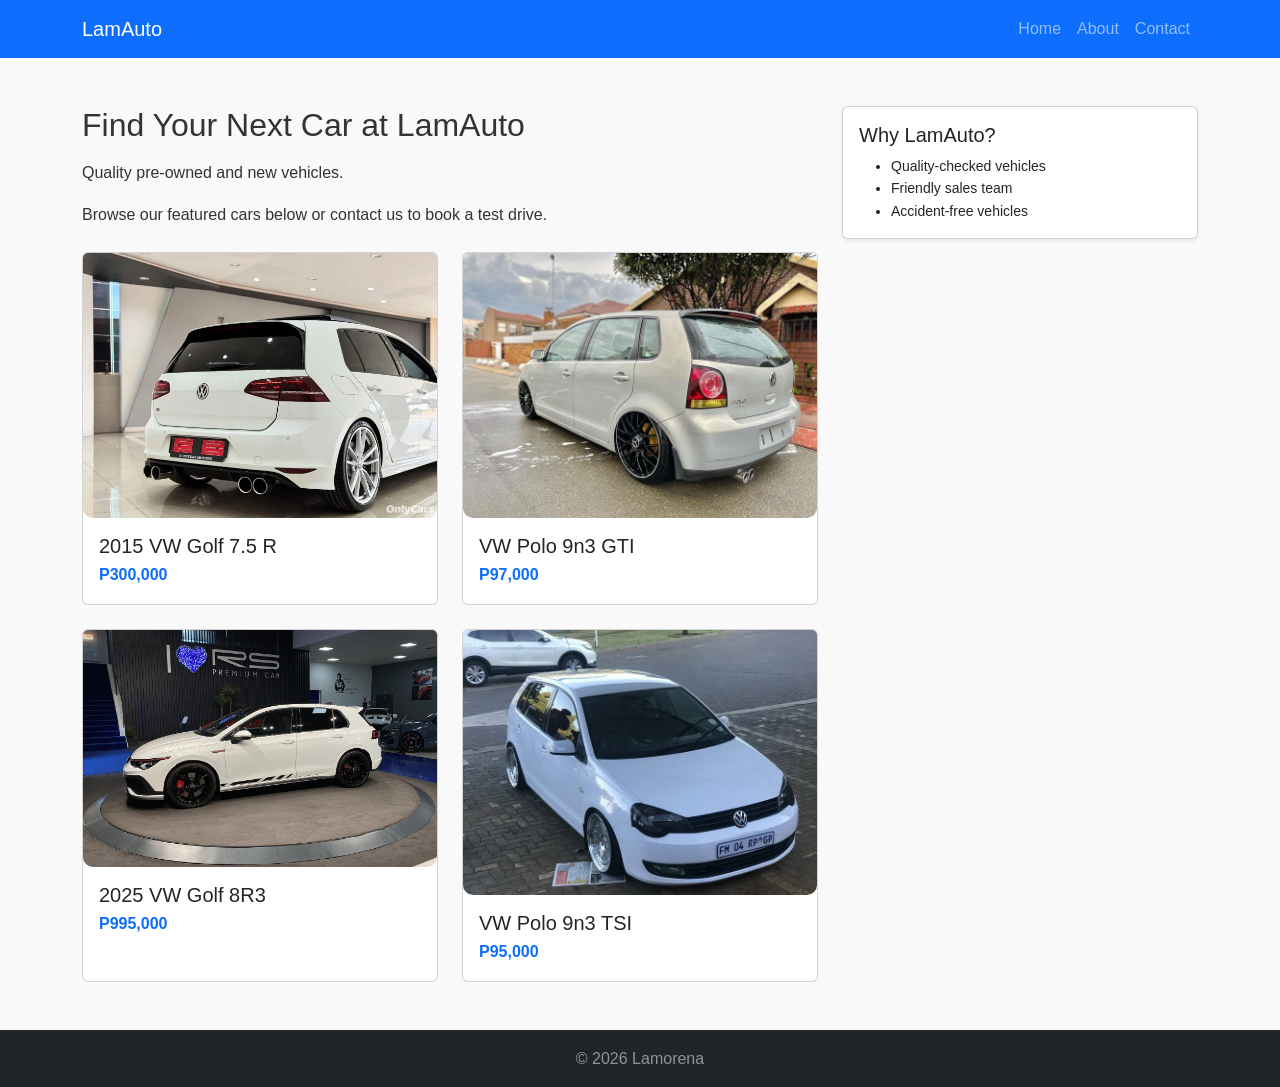
==== commit 3c19cefe: "Tidy CSS and update home cards/prices" ====
--- a/index.html
+++ b/index.html
@@ -1,127 +1,117 @@
 <!DOCTYPE html>
-
 <html lang="en">
 <head>
-    <meta charset="UTF-8">
-    <meta name="viewport" content="width=device-width, initial-scale=1.0">
-    <title>LamAuto | Car Dealership</title>
+  <meta charset="UTF-8">
+  <meta name="viewport" content="width=device-width, initial-scale=1">
+  <title>LamAuto | Car Dealership</title>
 
-    <!-- Bootstrap CSS -->
-    <link href="https://cdn.jsdelivr.net/npm/bootstrap@5.3.0/dist/css/bootstrap.min.css" rel="stylesheet">
+  <!-- Bootstrap CSS -->
+  <link rel="stylesheet" href="https://cdn.jsdelivr.net/npm/bootstrap@5.3.0/dist/css/bootstrap.min.css">
 
-    <!-- Custom CSS -->
-    <link rel="stylesheet" href="styles.css">
+  <!-- Custom styles -->
+  <link rel="stylesheet" href="styles.css">
 </head>
 <body>
-  <!-- Header / Bootstrap Navbar -->
   <header>
     <nav class="navbar navbar-expand-lg navbar-dark bg-primary">
       <div class="container">
         <a class="navbar-brand" href="index.html">LamAuto</a>
 
-        <!-- Mobile toggle button -->
-        <button class="navbar-toggler" type="button" data-bs-toggle="collapse" data-bs-target="#navbarNav"
-                aria-controls="navbarNav" aria-expanded="false" aria-label="Toggle navigation">
+        <button class="navbar-toggler" type="button" data-bs-toggle="collapse" data-bs-target="#nav"
+                aria-controls="nav" aria-expanded="false" aria-label="Toggle navigation">
           <span class="navbar-toggler-icon"></span>
         </button>
 
-        <!-- Collapsible navigation links -->
-        <div class="collapse navbar-collapse" id="navbarNav">
+        <div id="nav" class="collapse navbar-collapse">
           <ul class="navbar-nav ms-auto">
-  <li class="nav-item"><a class="nav-link" href="index.html">Home</a></li>
-  <li class="nav-item"><a class="nav-link" href="about.html">About</a></li>
-  <li class="nav-item"><a class="nav-link" href="contact.html">Contact</a></li>
-</ul>
+            <li class="nav-item"><a class="nav-link" href="index.html">Home</a></li>
+            <li class="nav-item"><a class="nav-link" href="about.html">About</a></li>
+            <li class="nav-item"><a class="nav-link" href="contact.html">Contact</a></li>
+          </ul>
         </div>
       </div>
     </nav>
   </header>
 
-  <!-- Main content with Bootstrap grid -->
- <main class="container my-5">
-  <div class="row g-4">
-    <!-- LEFT: headline + featured cars -->
-    <div class="col-md-8">
-      <h2 class="mb-3">Find Your Next Car at LamAuto</h2>
-      <p>Quality pre-owned and new vehicles.</p>
-      <p class="mb-4">Browse our featured cars below or contact us to book a test drive.</p>
+  <main class="container my-5">
+    <div class="row g-4">
+      <!-- Left: headline + cars -->
+      <div class="col-md-8">
+        <h2 class="mb-3">Find Your Next Car at LamAuto</h2>
+        <p>Quality pre-owned and new vehicles.</p>
+        <p class="mb-4">Browse our featured cars below or contact us to book a test drive.</p>
 
-      <!-- Featured Cars grid (2 columns on md+, 1 on mobile) -->
-      <div class="row row-cols-1 row-cols-md-2 g-4">
+        <!-- Cars grid -->
+        <div class="row row-cols-1 row-cols-md-2 g-4">
 
-        <!-- Car 1 -->
-        <div class="col">
-          <div class="card h-100">
-            <img src="images/car1.jpg" class="card-img-top" alt="2015 VW Golf 7.5 R">
-            <div class="card-body">
-              <h5 class="card-title mb-1">2015 VW Golf 7.5 R</h5>
-              <p class="mb-0 price">P300,000</p>
+          <!-- Car 1 -->
+          <div class="col">
+            <div class="card h-100">
+              <img src="images/car1.jpg" class="card-img-top" alt="2015 VW Golf 7.5 R">
+              <div class="card-body">
+                <h5 class="card-title mb-1">2015 VW Golf 7.5 R</h5>
+                <p class="mb-0 price">P300,000</p>
+              </div>
             </div>
           </div>
-        </div>
 
-        <!-- Car 2 -->
-        <div class="col">
-          <div class="card h-100">
-            <img src="images/car2.jpg" class="card-img-top" alt="VW Polo 9n3 GTI">
-            <div class="card-body">
-              <h5 class="card-title mb-1">VW Polo 9n3 GTI</h5>
-             <p class="mb-0 price">P97 000</p>
+          <!-- Car 2 -->
+          <div class="col">
+            <div class="card h-100">
+              <img src="images/car2.jpg" class="card-img-top" alt="VW Polo 9n3 GTI">
+              <div class="card-body">
+                <h5 class="card-title mb-1">VW Polo 9n3 GTI</h5>
+                <p class="mb-0 price">P97,000</p>
+              </div>
             </div>
           </div>
-        </div>
 
-        <!-- Car 3 -->
-        <div class="col">
-          <div class="card h-100">
-            <img src="images/car3.jpg" class="card-img-top" alt="2025 VW Golf 8R3">
-            <div class="card-body">
-              <h5 class="card-title mb-1">2025 VW Golf 8R3</h5>
-              <p class="mb-0 price">P995,000</p>
+          <!-- Car 3 -->
+          <div class="col">
+            <div class="card h-100">
+              <img src="images/car3.jpg" class="card-img-top" alt="2025 VW Golf 8R3">
+              <div class="card-body">
+                <h5 class="card-title mb-1">2025 VW Golf 8R3</h5>
+                <p class="mb-0 price">P995,000</p>
+              </div>
             </div>
           </div>
-        </div>
 
-        <!-- Car 4 -->
-        <div class="col">
-          <div class="card h-100">
-            <img src="images/car4.jpg" class="card-img-top" alt="VW Polo 9n3 TSI">
-            <div class="card-body">
-              <h5 class="card-title mb-1">VW Polo 9n3 TSI</h5>
-              <p class="mb-0 price">P990 000</p>
+          <!-- Car 4 -->
+          <div class="col">
+            <div class="card h-100">
+              <img src="images/car4.jpg" class="card-img-top" alt="VW Polo 9n3 TSI">
+              <div class="card-body">
+                <h5 class="card-title mb-1">VW Polo 9n3 TSI</h5>
+                <p class="mb-0 price">P95,000</p>
+              </div>
             </div>
           </div>
+
         </div>
+      </div>
 
-      </div>
-    </div>
-
-    <!-- RIGHT: Why LamAuto? -->
-    <div class="col-md-4">
-      <div class="card shadow-sm">
-        <div class="card-body">
-          <h5 class="card-title">Why LamAuto?</h5>
-          <ul class="small mb-0">
-            <li>Quality‑checked vehicles</li>
-            <li>Friendly sales team</li>
-            <li>Accident‑free vehicles</li>
-          </ul>
+      <!-- Right: Why LamAuto? -->
+      <div class="col-md-4">
+        <div class="card shadow-sm">
+          <div class="card-body">
+            <h5 class="card-title">Why LamAuto?</h5>
+            <ul class="small mb-0">
+              <li>Quality-checked vehicles</li>
+              <li>Friendly sales team</li>
+              <li>Accident-free vehicles</li>
+            </ul>
+          </div>
         </div>
       </div>
     </div>
-  </div>
-</main>
-  
-</main>
+  </main>
 
-  <!-- Footer -->
   <footer class="bg-dark text-white-50 py-3">
-    <div class="container text-center">
-      &copy; 2026 Lamorena
-    </div>
+    <div class="container text-center">&copy; 2026 Lamorena</div>
   </footer>
 
-  <!-- Bootstrap JS and dependencies (keep these just before </body>) -->
+  <!-- Bootstrap JS -->
   <script src="https://cdn.jsdelivr.net/npm/@popperjs/core@2.11.6/dist/umd/popper.min.js"></script>
   <script src="https://cdn.jsdelivr.net/npm/bootstrap@5.3.0/dist/js/bootstrap.min.js"></script>
 </body>
